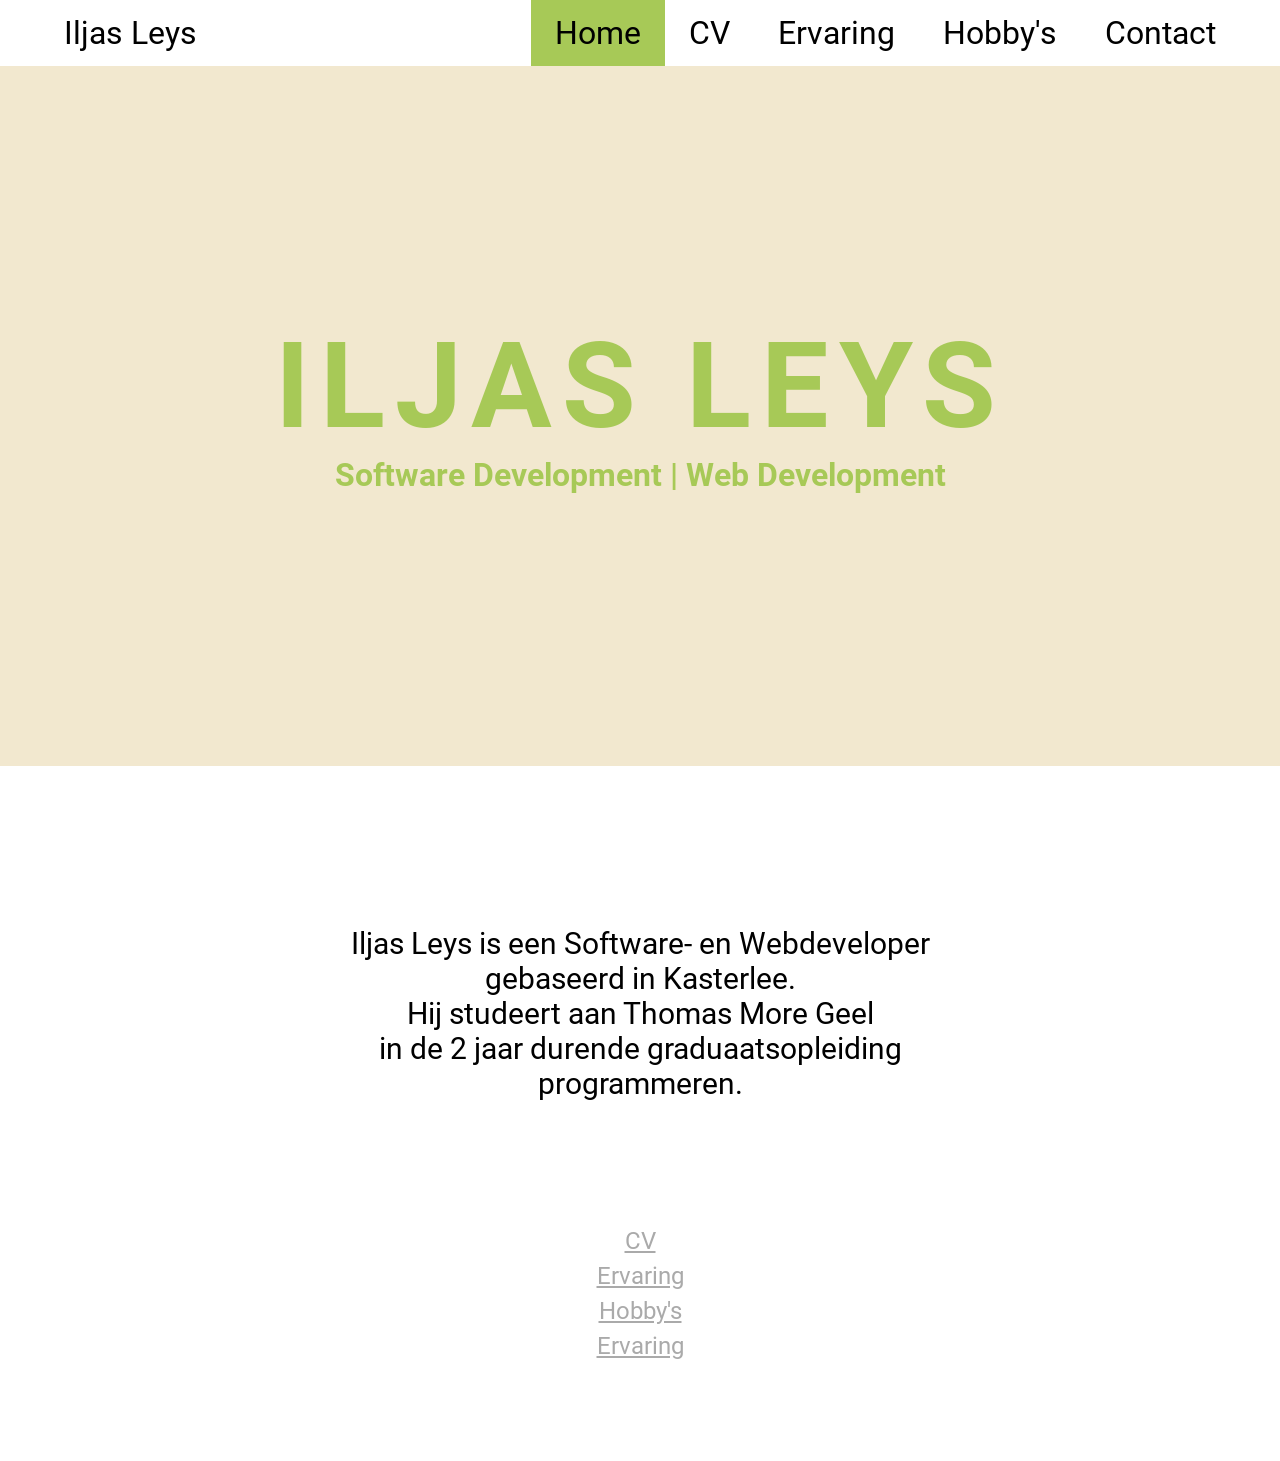
==== index.html @ 1157b5b3 "orginele website (project 1)" ====
<!DOCTYPE html>
<html lang="en">
<head>
    <meta charset="UTF-8">
    <meta http-equiv="X-UA-Compatible" content="IE=edge">
    <meta name="viewport" content="width=device-width, initial-scale=1.0">
    <meta name="author" content="Iljas Leys">
    <link rel="stylesheet" type="text/css" href="style.css">
    <link rel="icon" type="image/x-icon" href="/img/favicon.ico">
    <title>Iljas Leys</title>
</head>
<body>
    <nav>
        <ul id="navElementen">
            <li id="left"><div>Iljas Leys</div></li>
            <li><a href="contact.html">Contact</a></li>
            <li><a href="hobbys.html">Hobby's</a></li>
            <li><a href="ervaring.html">Ervaring</a></li>
            <li><a href="cv.html">CV</a></li>
            <li><a href="index.html" id="active">Home</a></li>
        </ul>
    </nav>
    <div id="divTitel">
        <div id="titelTekst">
            <h1>ILJAS LEYS</h1>
            <span id="titelBijschrift">Software Development | Web Development</span>
        </div>
    </div>
    <div id="tekstblok" class="tekstMidden">
        <p>
            Iljas Leys is een Software- en Webdeveloper<br>
            gebaseerd in Kasterlee.<br>
            Hij studeert aan Thomas More Geel<br>
            in de 2 jaar durende graduaatsopleiding<br>
            programmeren.
        </p>
        <p id="links">
            <a href="cv.html">CV</a><br>
            <a href="ervaring.html">Ervaring</a><br>
            <a href="hobbys.html">Hobby's</a><br>
            <a href="ervaring.html">Ervaring</a>
        </p>
    </div>
</body>
</html>
---- style.css ----
/* fonts */
@font-face{
    font-family: "robotoBold";
    src: url("Roboto/Roboto-Bold.ttf");
}
@font-face{
    font-family: "robotoMedium";
    src: url("Roboto/Roboto-Medium.ttf");
}
@font-face{
    font-family: "robotoRegular";
    src: url("Roboto/Roboto-Regular.ttf");
}
/* algemeen */
*{
    margin: 0px;
    padding: 0px;
    font-family: robotoRegular;
}
a{
    color: black;
    text-decoration: none;
}
/* nav */
nav>ul{
    list-style-type: none;
    margin: 0px;
    padding: 0px 40px 0px 40px;
    overflow: hidden;
}
nav>ul>li:not(#left){
    float: right;
}
#left{
    float: left;
}
li a, li div{
    display: block;
    text-align: center;
    padding: 14px 24px;
    text-decoration: none;
    font-size: 32px;
}
li a:hover{
    background-color: #a7c957;
}
#active{
    background-color: #a7c957;
}
/* titel */
#divTitel{
    background-color: #f2e8cf;
    width: 100%;
    height: 700px;
    position: relative;
    overflow: hidden;
}
#titelTekst{
    position: absolute;
    top: 0px;
    bottom: 0px;
    left: 0px;
    right: 0px;
    margin: auto;
    width: 900px;
    height: 200px;
    text-align: center;
}
h1, #titelBijschrift{
    font-family: robotoBold;
    color: #a7c957;
}
h1{
    font-size: 120px;
    letter-spacing: 10px;
}
#titelBijschrift{
    font-size: 32px;
}
h2{
    font-family: robotoBold;
    color: #a7c957;
    margin-top: 20px;
    margin-bottom: 10px;
}
/* tekst */
#tekstblok{
    overflow: hidden;
    margin-top: 160px;
    margin-bottom: 100px;
    font-family: robotoRegular;
    font-size: 30px;
}
.tekstMidden{
    text-align: center;
    margin: auto;
}
#links{
    margin-top: 120px;
}
#links a{
    font-size: 24px;
    text-decoration: underline;
    color: #aaaaaa;
}
/* CV */
#fotoIljas{
    display: block;
    float: left;
    width: 20%;
    padding-left: 20%;
}
#tekstNaastFoto{
    float: left;
    width: 40%;
    margin-left: 20px;
}
/* Ervaring */
.tekstMiddenLinksUitgelijnd{
    margin-left: 30%;
    width: 40%
}
ul{
    margin-left: 70px;
}
/* Muzieknoot */
#notenWrapper{
    position: relative;
}
.muzieknoot{
    color: #f2e8cf;
    position: absolute;
}
#noot1{
    font-size: 200px;
    left: 10%;
    top: -50px;
}
#noot2{
    font-size: 200px;
    left: 20%;
    top: 150px;
}
#noot3{
    font-size: 200px;
    left: 15%;
    top: 550px;
}
#noot4{
    font-size: 200px;
    left: 80%;
    top: -50px;
}
#noot5{
    font-size: 200px;
    left: 70%;
    top: 200px;
}
#noot6{
    font-size: 200px;
    left: 75%;
    top: 450px;
}
/* Contact */
form{
    margin-top: 30px;
}
input, input::placeholder, textarea{
    margin-top: 30px;
    font-size: 30px;
    width: 40%;
    color: #000000;
    border-top-style: hidden;
    border-left-style: hidden;
    border-right-style: hidden;
    border-bottom-style: solid;
    border-color: #000000;
}
textarea::placeholder{
    color: #000000;
}
textarea{
    border: solid;
    border-width: 2px;
}
.link{
    color: rgb(43, 77, 187);
}
#submit{
    width: 20%;
    border: solid;
    border-width: 1px;
    background-color: #ffffff;
    height: 60px;
    margin-top: 40px;
}
/* extra */
#fotoTrombone, #fotoTechsupport{
    float: right;
    margin-top: 30px;
    padding: 20px;
}
#fotoTrombone{
    width: 300px;
}
#fotoTechsupport{
    width: 400px;
}
table{
    float: left;
    margin-left: 20px;
    border-collapse: collapse;
}
td{
    border: solid;
    padding: 5px;
}
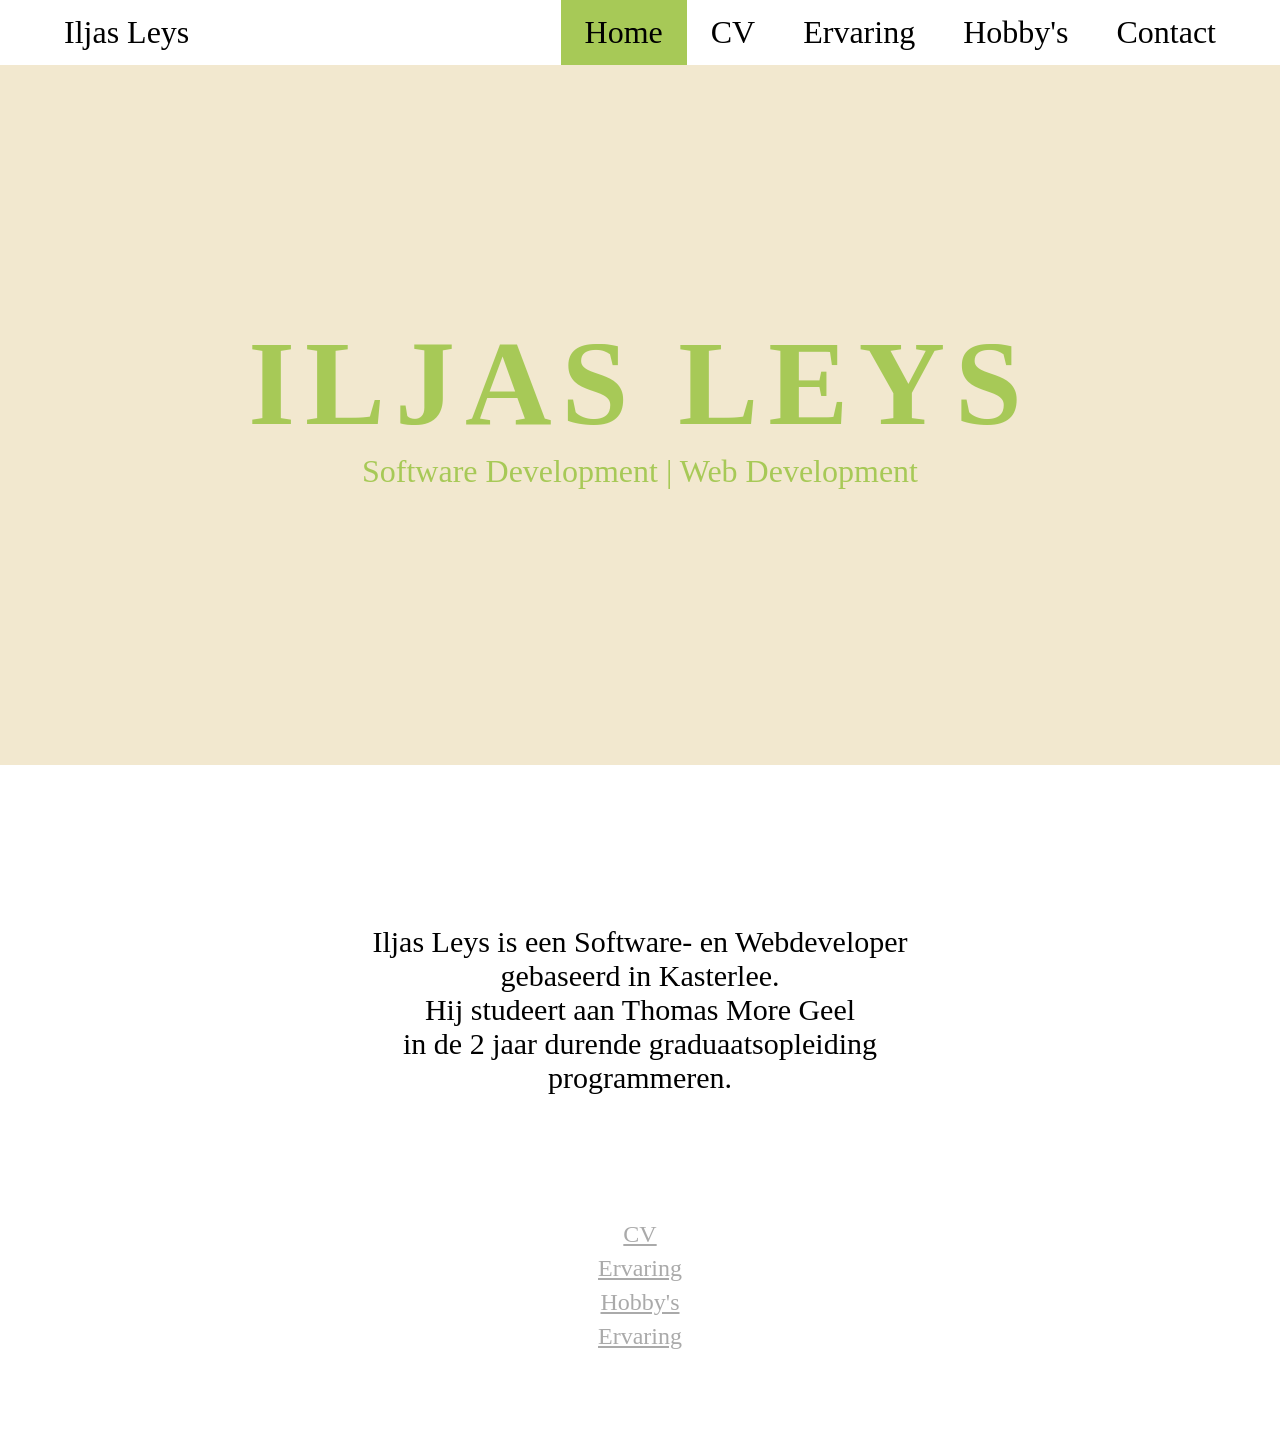
==== commit 5db8a27c: "structuur mappen aangepast" ====
--- a/index.html
+++ b/index.html
@@ -5,7 +5,7 @@
     <meta http-equiv="X-UA-Compatible" content="IE=edge">
     <meta name="viewport" content="width=device-width, initial-scale=1.0">
     <meta name="author" content="Iljas Leys">
-    <link rel="stylesheet" type="text/css" href="style.css">
+    <link rel="stylesheet" type="text/css" href="css/style.css">
     <link rel="icon" type="image/x-icon" href="/img/favicon.ico">
     <title>Iljas Leys</title>
 </head>
--- a/css/style.css
+++ b/css/style.css
@@ -0,0 +1,217 @@
+/* fonts */
+@font-face{
+    font-family: "robotoBold";
+    src: url("Roboto/Roboto-Bold.ttf");
+}
+@font-face{
+    font-family: "robotoMedium";
+    src: url("Roboto/Roboto-Medium.ttf");
+}
+@font-face{
+    font-family: "robotoRegular";
+    src: url("Roboto/Roboto-Regular.ttf");
+}
+/* algemeen */
+*{
+    margin: 0px;
+    padding: 0px;
+    font-family: robotoRegular;
+}
+a{
+    color: black;
+    text-decoration: none;
+}
+/* nav */
+nav>ul{
+    list-style-type: none;
+    margin: 0px;
+    padding: 0px 40px 0px 40px;
+    overflow: hidden;
+}
+nav>ul>li:not(#left){
+    float: right;
+}
+#left{
+    float: left;
+}
+li a, li div{
+    display: block;
+    text-align: center;
+    padding: 14px 24px;
+    text-decoration: none;
+    font-size: 32px;
+}
+li a:hover{
+    background-color: #a7c957;
+}
+#active{
+    background-color: #a7c957;
+}
+/* titel */
+#divTitel{
+    background-color: #f2e8cf;
+    width: 100%;
+    height: 700px;
+    position: relative;
+    overflow: hidden;
+}
+#titelTekst{
+    position: absolute;
+    top: 0px;
+    bottom: 0px;
+    left: 0px;
+    right: 0px;
+    margin: auto;
+    width: 900px;
+    height: 200px;
+    text-align: center;
+}
+h1, #titelBijschrift{
+    font-family: robotoBold;
+    color: #a7c957;
+}
+h1{
+    font-size: 120px;
+    letter-spacing: 10px;
+}
+#titelBijschrift{
+    font-size: 32px;
+}
+h2{
+    font-family: robotoBold;
+    color: #a7c957;
+    margin-top: 20px;
+    margin-bottom: 10px;
+}
+/* tekst */
+#tekstblok{
+    overflow: hidden;
+    margin-top: 160px;
+    margin-bottom: 100px;
+    font-family: robotoRegular;
+    font-size: 30px;
+}
+.tekstMidden{
+    text-align: center;
+    margin: auto;
+}
+#links{
+    margin-top: 120px;
+}
+#links a{
+    font-size: 24px;
+    text-decoration: underline;
+    color: #aaaaaa;
+}
+/* CV */
+#fotoIljas{
+    display: block;
+    float: left;
+    width: 20%;
+    padding-left: 20%;
+}
+#tekstNaastFoto{
+    float: left;
+    width: 40%;
+    margin-left: 20px;
+}
+/* Ervaring */
+.tekstMiddenLinksUitgelijnd{
+    margin-left: 30%;
+    width: 40%
+}
+ul{
+    margin-left: 70px;
+}
+/* Muzieknoot */
+#notenWrapper{
+    position: relative;
+}
+.muzieknoot{
+    color: #f2e8cf;
+    position: absolute;
+}
+#noot1{
+    font-size: 200px;
+    left: 10%;
+    top: -50px;
+}
+#noot2{
+    font-size: 200px;
+    left: 20%;
+    top: 150px;
+}
+#noot3{
+    font-size: 200px;
+    left: 15%;
+    top: 550px;
+}
+#noot4{
+    font-size: 200px;
+    left: 80%;
+    top: -50px;
+}
+#noot5{
+    font-size: 200px;
+    left: 70%;
+    top: 200px;
+}
+#noot6{
+    font-size: 200px;
+    left: 75%;
+    top: 450px;
+}
+/* Contact */
+form{
+    margin-top: 30px;
+}
+input, input::placeholder, textarea{
+    margin-top: 30px;
+    font-size: 30px;
+    width: 40%;
+    color: #000000;
+    border-top-style: hidden;
+    border-left-style: hidden;
+    border-right-style: hidden;
+    border-bottom-style: solid;
+    border-color: #000000;
+}
+textarea::placeholder{
+    color: #000000;
+}
+textarea{
+    border: solid;
+    border-width: 2px;
+}
+.link{
+    color: rgb(43, 77, 187);
+}
+#submit{
+    width: 20%;
+    border: solid;
+    border-width: 1px;
+    background-color: #ffffff;
+    height: 60px;
+    margin-top: 40px;
+}
+/* extra */
+#fotoTrombone, #fotoTechsupport{
+    float: right;
+    margin-top: 30px;
+    padding: 20px;
+}
+#fotoTrombone{
+    width: 300px;
+}
+#fotoTechsupport{
+    width: 400px;
+}
+table{
+    float: left;
+    margin-left: 20px;
+    border-collapse: collapse;
+}
+td{
+    border: solid;
+    padding: 5px;
+}
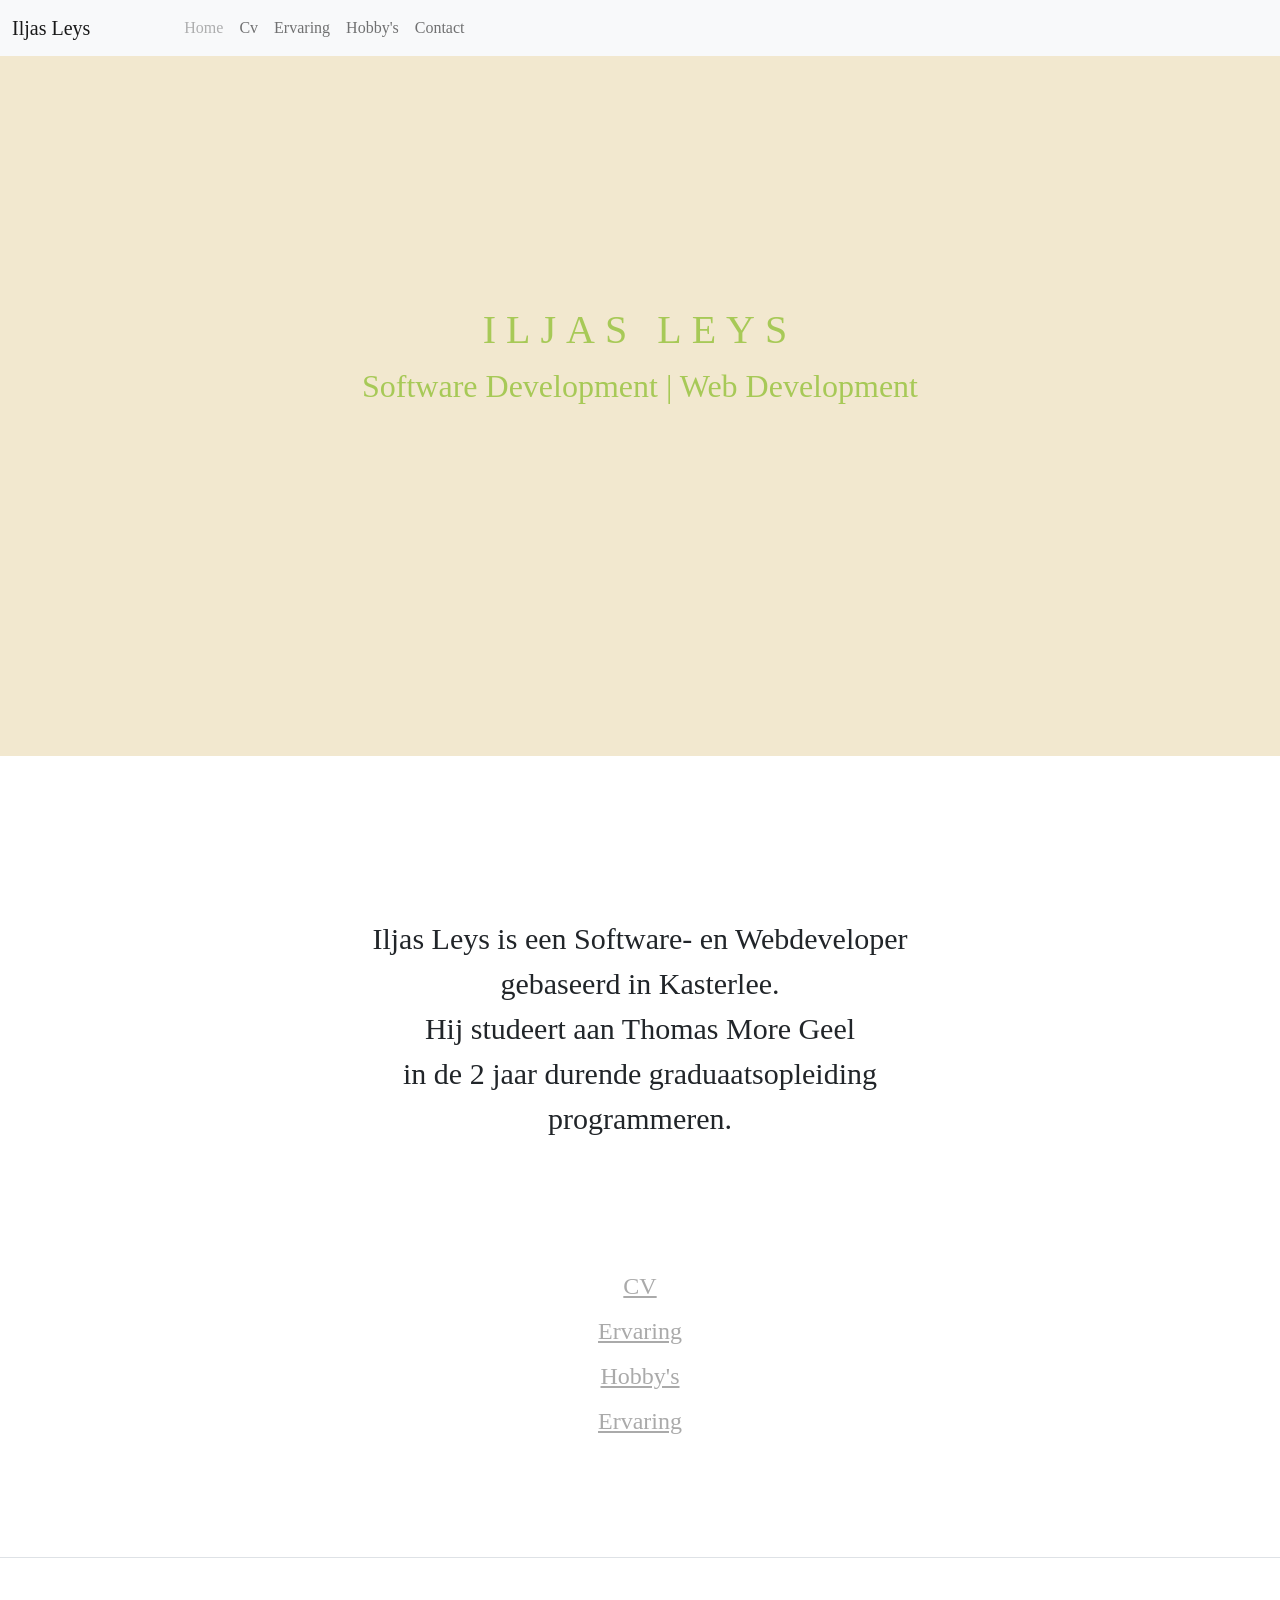
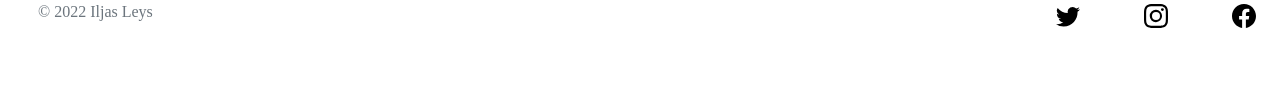
==== commit f53b5613: "nav en footer" ====
--- a/index.html
+++ b/index.html
@@ -7,19 +7,38 @@
     <meta name="author" content="Iljas Leys">
     <link rel="stylesheet" type="text/css" href="css/style.css">
     <link rel="icon" type="image/x-icon" href="/img/favicon.ico">
+    <link rel="stylesheet" href="vendor/bootstrap-5.2.3-dist/css/bootstrap.min.css">
+    <script src="vendor/bootstrap-5.2.3-dist/js/bootstrap.min.js"></script>
     <title>Iljas Leys</title>
 </head>
 <body>
-    <nav>
-        <ul id="navElementen">
-            <li id="left"><div>Iljas Leys</div></li>
-            <li><a href="contact.html">Contact</a></li>
-            <li><a href="hobbys.html">Hobby's</a></li>
-            <li><a href="ervaring.html">Ervaring</a></li>
-            <li><a href="cv.html">CV</a></li>
-            <li><a href="index.html" id="active">Home</a></li>
-        </ul>
-    </nav>
+    <nav class="navbar navbar-expand-lg bg-light">
+        <div class="container-fluid">
+          <a class="navbar-brand" href="#">Iljas Leys</a>
+          <button class="navbar-toggler" type="button" data-bs-toggle="collapse" data-bs-target="#navbarNav" aria-controls="navbarNav" aria-expanded="false" aria-label="Toggle navigation">
+            <span class="navbar-toggler-icon"></span>
+          </button>
+          <div class="collapse navbar-collapse" id="navbarNav">
+            <ul class="navbar-nav">
+              <li class="nav-item">
+                <a class="nav-link disabled" href="index.html">Home</a>
+              </li>
+              <li class="nav-item">
+                <a class="nav-link" href="cv.html">Cv</a>
+              </li>
+              <li class="nav-item">
+                <a class="nav-link" href="ervaring.html">Ervaring</a>
+              </li>
+              <li class="nav-item">
+                <a class="nav-link" href="hobbys.html">Hobby's</a>
+              </li>
+              <li class="nav-item">
+                <a class="nav-link" href="contact.html">Contact</a>
+              </li>
+            </ul>
+          </div>
+        </div>
+      </nav>
     <div id="divTitel">
         <div id="titelTekst">
             <h1>ILJAS LEYS</h1>
@@ -41,5 +60,25 @@
             <a href="ervaring.html">Ervaring</a>
         </p>
     </div>
+    <footer class="d-flex flex-wrap justify-content-between align-items-center py-3 my-4 border-top">
+        <div class="col-md-4 d-flex align-items-center">
+          <a href="/" class="mb-3 me-2 mb-md-0 text-muted text-decoration-none lh-1">
+            <svg class="bi" width="30" height="24"><use xlink:href="#bootstrap"></use></svg>
+          </a>
+          <span class="mb-3 mb-md-0 text-muted">© 2022 Iljas Leys</span>
+        </div>
+    
+        <ul class="nav col-md-4 justify-content-end list-unstyled d-flex">
+          <li class="ms-3"><a class="text-muted" href="www.twitter.com"><svg class="bi" width="24" height="24"><use xlink:href="#twitter"><symbol id="twitter" viewBox="0 0 16 16">
+            <path d="M5.026 15c6.038 0 9.341-5.003 9.341-9.334 0-.14 0-.282-.006-.422A6.685 6.685 0 0 0 16 3.542a6.658 6.658 0 0 1-1.889.518 3.301 3.301 0 0 0 1.447-1.817 6.533 6.533 0 0 1-2.087.793A3.286 3.286 0 0 0 7.875 6.03a9.325 9.325 0 0 1-6.767-3.429 3.289 3.289 0 0 0 1.018 4.382A3.323 3.323 0 0 1 .64 6.575v.045a3.288 3.288 0 0 0 2.632 3.218 3.203 3.203 0 0 1-.865.115 3.23 3.23 0 0 1-.614-.057 3.283 3.283 0 0 0 3.067 2.277A6.588 6.588 0 0 1 .78 13.58a6.32 6.32 0 0 1-.78-.045A9.344 9.344 0 0 0 5.026 15z"></path>
+          </symbol></use></svg></a></li>
+          <li class="ms-3"><a class="text-muted" href="www.instagram.com"><svg class="bi" width="24" height="24"><use xlink:href="#instagram"><symbol id="instagram" viewBox="0 0 16 16">
+            <path d="M8 0C5.829 0 5.556.01 4.703.048 3.85.088 3.269.222 2.76.42a3.917 3.917 0 0 0-1.417.923A3.927 3.927 0 0 0 .42 2.76C.222 3.268.087 3.85.048 4.7.01 5.555 0 5.827 0 8.001c0 2.172.01 2.444.048 3.297.04.852.174 1.433.372 1.942.205.526.478.972.923 1.417.444.445.89.719 1.416.923.51.198 1.09.333 1.942.372C5.555 15.99 5.827 16 8 16s2.444-.01 3.298-.048c.851-.04 1.434-.174 1.943-.372a3.916 3.916 0 0 0 1.416-.923c.445-.445.718-.891.923-1.417.197-.509.332-1.09.372-1.942C15.99 10.445 16 10.173 16 8s-.01-2.445-.048-3.299c-.04-.851-.175-1.433-.372-1.941a3.926 3.926 0 0 0-.923-1.417A3.911 3.911 0 0 0 13.24.42c-.51-.198-1.092-.333-1.943-.372C10.443.01 10.172 0 7.998 0h.003zm-.717 1.442h.718c2.136 0 2.389.007 3.232.046.78.035 1.204.166 1.486.275.373.145.64.319.92.599.28.28.453.546.598.92.11.281.24.705.275 1.485.039.843.047 1.096.047 3.231s-.008 2.389-.047 3.232c-.035.78-.166 1.203-.275 1.485a2.47 2.47 0 0 1-.599.919c-.28.28-.546.453-.92.598-.28.11-.704.24-1.485.276-.843.038-1.096.047-3.232.047s-2.39-.009-3.233-.047c-.78-.036-1.203-.166-1.485-.276a2.478 2.478 0 0 1-.92-.598 2.48 2.48 0 0 1-.6-.92c-.109-.281-.24-.705-.275-1.485-.038-.843-.046-1.096-.046-3.233 0-2.136.008-2.388.046-3.231.036-.78.166-1.204.276-1.486.145-.373.319-.64.599-.92.28-.28.546-.453.92-.598.282-.11.705-.24 1.485-.276.738-.034 1.024-.044 2.515-.045v.002zm4.988 1.328a.96.96 0 1 0 0 1.92.96.96 0 0 0 0-1.92zm-4.27 1.122a4.109 4.109 0 1 0 0 8.217 4.109 4.109 0 0 0 0-8.217zm0 1.441a2.667 2.667 0 1 1 0 5.334 2.667 2.667 0 0 1 0-5.334z"></path>
+        </symbol></use></svg></a></li>
+          <li class="ms-3"><a class="text-muted" href="www.facebook.com"><svg class="bi" width="24" height="24"><use xlink:href="#facebook"><symbol id="facebook" viewBox="0 0 16 16">
+            <path d="M16 8.049c0-4.446-3.582-8.05-8-8.05C3.58 0-.002 3.603-.002 8.05c0 4.017 2.926 7.347 6.75 7.951v-5.625h-2.03V8.05H6.75V6.275c0-2.017 1.195-3.131 3.022-3.131.876 0 1.791.157 1.791.157v1.98h-1.009c-.993 0-1.303.621-1.303 1.258v1.51h2.218l-.354 2.326H9.25V16c3.824-.604 6.75-3.934 6.75-7.951z"></path>
+          </symbol></use></svg></a></li>
+        </ul>
+    </footer>
 </body>
 </html>
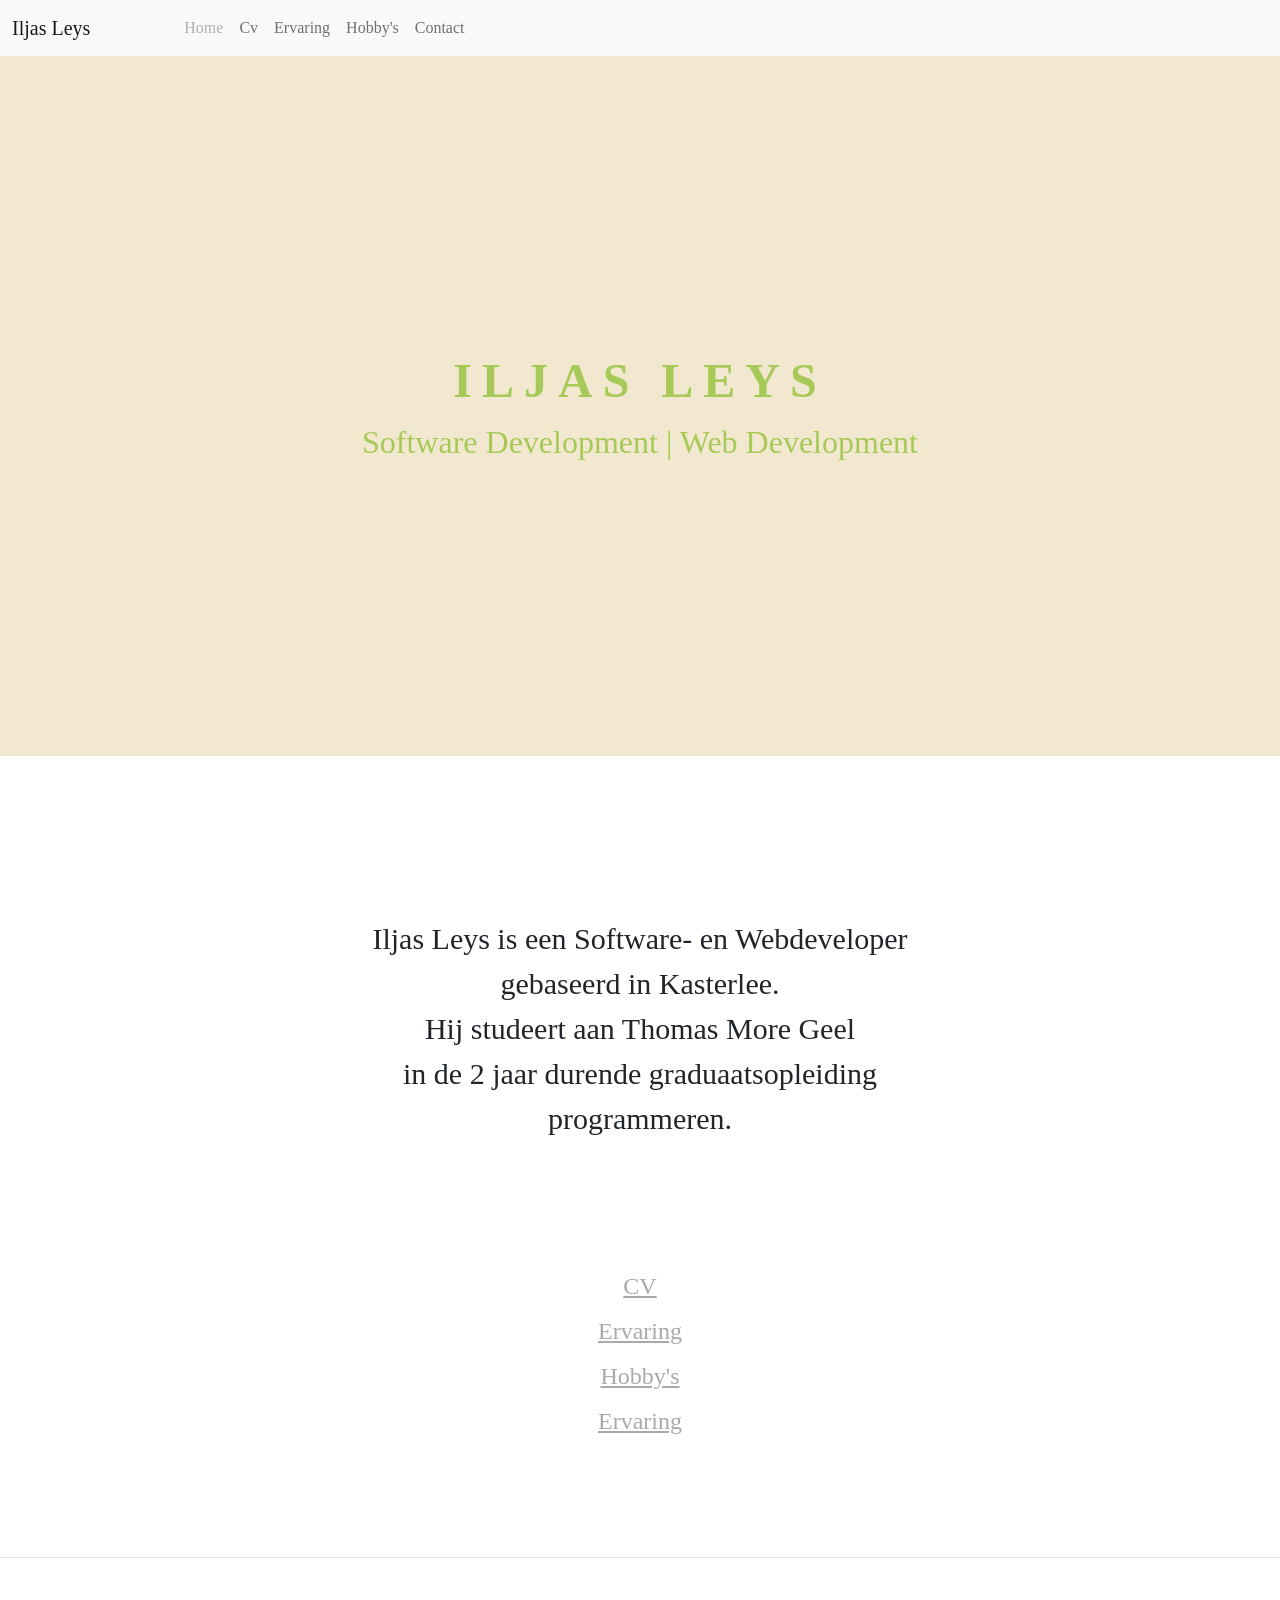
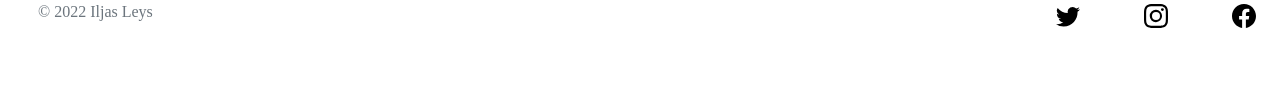
==== commit d04c0619: "hero sections" ====
--- a/index.html
+++ b/index.html
@@ -40,9 +40,11 @@
         </div>
       </nav>
     <div id="divTitel">
-        <div id="titelTekst">
-            <h1>ILJAS LEYS</h1>
-            <span id="titelBijschrift">Software Development | Web Development</span>
+        <div class="px-4 py-5 my-5 text-center">
+            <h1 class="display-5 fw-bold">ILJAS LEYS</h1>
+            <div class="col-lg-6 mx-auto">
+              <p class="lead mb-4" id="titelBijschrift">Software Development | Web Development</p>
+            </div>
         </div>
     </div>
     <div id="tekstblok" class="tekstMidden">
--- a/css/style.css
+++ b/css/style.css
@@ -54,6 +54,7 @@
     height: 700px;
     position: relative;
     overflow: hidden;
+    padding-top: 200px;
 }
 #titelTekst{
     position: absolute;
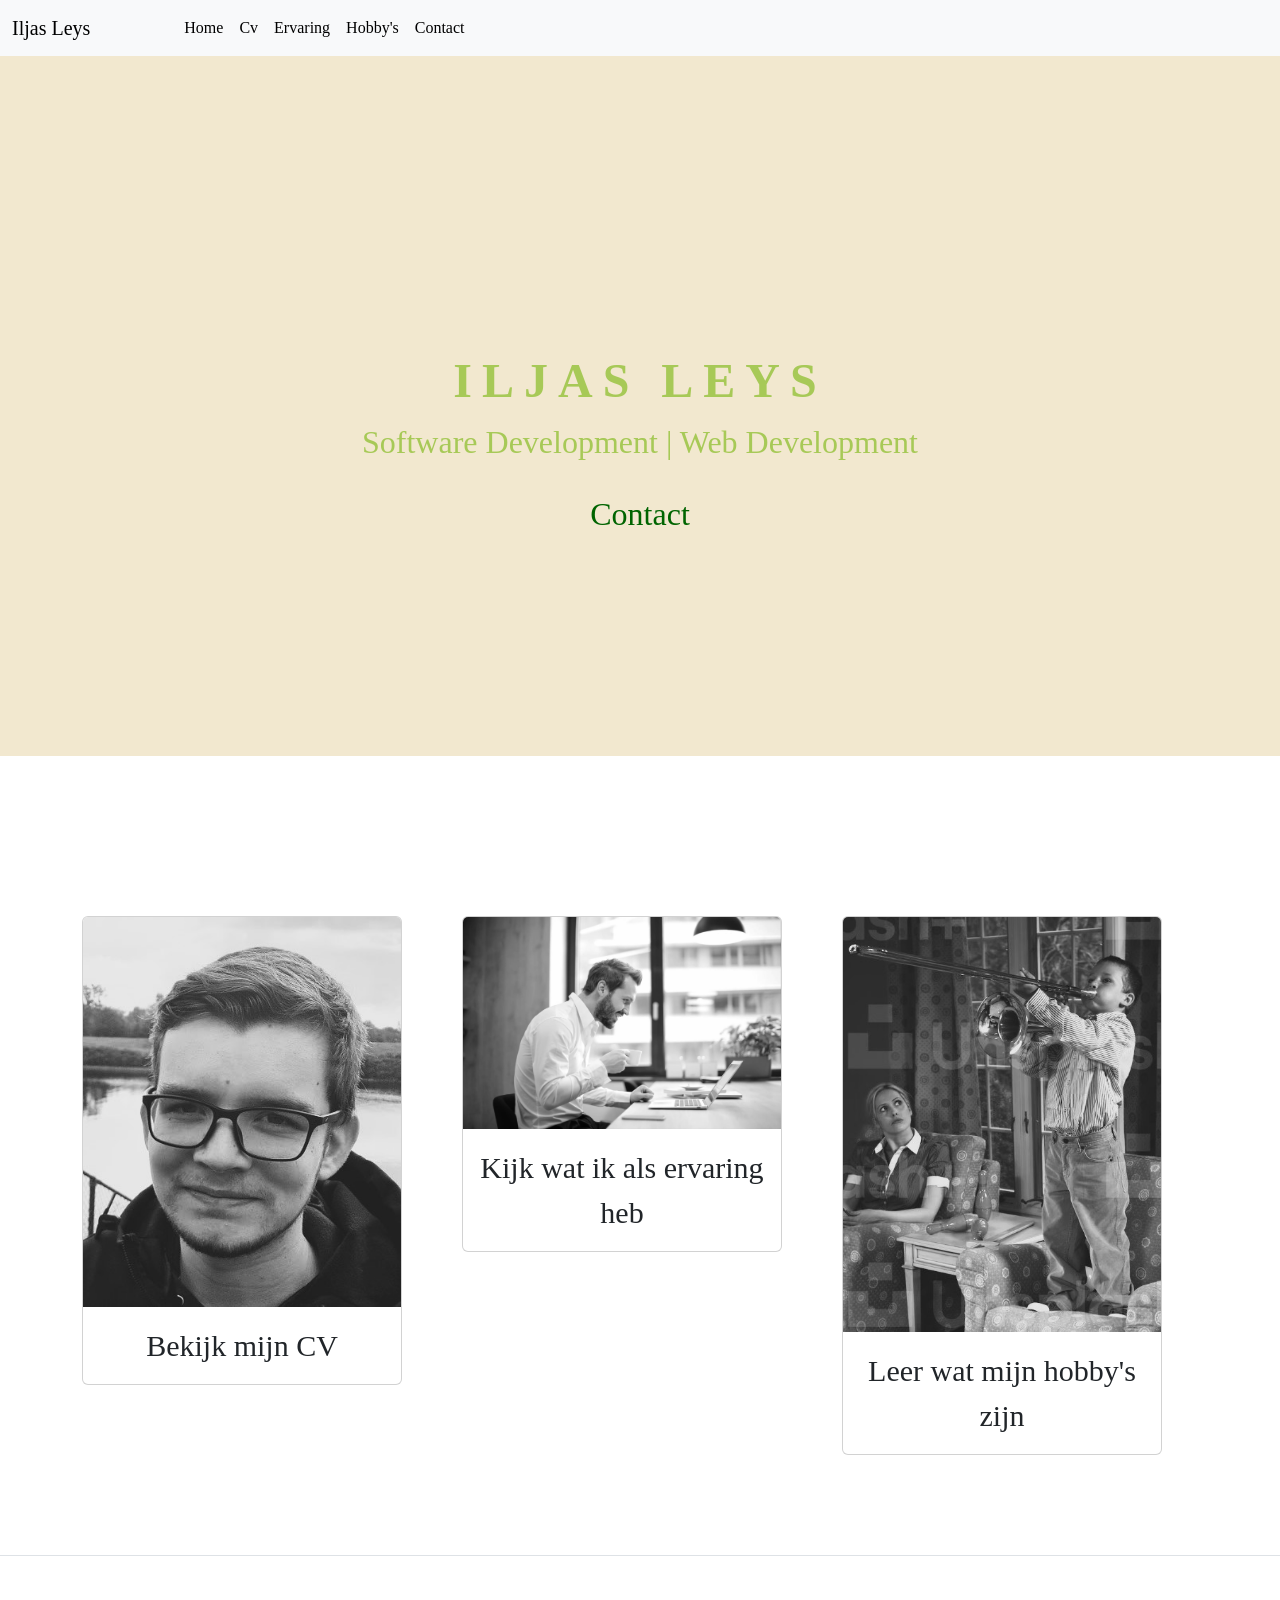
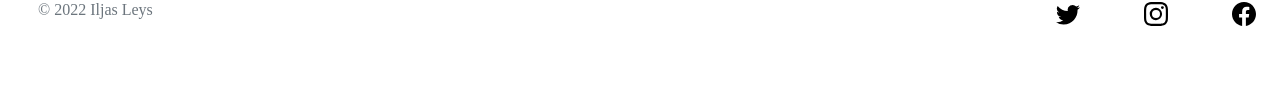
==== commit 7f483d43: "index pagina" ====
--- a/index.html
+++ b/index.html
@@ -44,23 +44,45 @@
             <h1 class="display-5 fw-bold">ILJAS LEYS</h1>
             <div class="col-lg-6 mx-auto">
               <p class="lead mb-4" id="titelBijschrift">Software Development | Web Development</p>
+              <p class="lead mb-4"><a href="contact.html"><span id="linkNaarContact">Contact</span></a></p>
             </div>
         </div>
     </div>
     <div id="tekstblok" class="tekstMidden">
-        <p>
-            Iljas Leys is een Software- en Webdeveloper<br>
-            gebaseerd in Kasterlee.<br>
-            Hij studeert aan Thomas More Geel<br>
-            in de 2 jaar durende graduaatsopleiding<br>
-            programmeren.
-        </p>
-        <p id="links">
-            <a href="cv.html">CV</a><br>
-            <a href="ervaring.html">Ervaring</a><br>
-            <a href="hobbys.html">Hobby's</a><br>
-            <a href="ervaring.html">Ervaring</a>
-        </p>
+        <div class="container text-center">
+            <div class="row">
+              <div class="col">
+                <div class="card" style="width: 20rem;">
+                    <a href="cv.html">
+                    <img class="card-img-top" src="img/gezicht.jpg" alt="Card image cap">
+                    </a>
+                    <div class="card-body">
+                      <p class="card-text">Bekijk mijn CV</p>
+                    </div>
+                  </div>
+              </div>
+              <div class="col">
+                <div class="card" style="width: 20rem;">
+                    <a href="ervaring.html">
+                        <img class="card-img-top" src="img/werken.jpg" alt="Card image cap">
+                    </a>
+                    <div class="card-body">
+                      <p class="card-text">Kijk wat ik als ervaring heb</p>
+                    </div>
+                  </div>
+              </div>
+              <div class="col">
+                <div class="card" style="width: 20rem;">
+                    <a href="cv.html">
+                        <img class="card-img-top" src="img/trombone.jpg" alt="Card image cap">
+                    </a>
+                    <div class="card-body">
+                      <p class="card-text">Leer wat mijn hobby's zijn</p>
+                    </div>
+                  </div>
+              </div>
+            </div>
+        </div>
     </div>
     <footer class="d-flex flex-wrap justify-content-between align-items-center py-3 my-4 border-top">
         <div class="col-md-4 d-flex align-items-center">
--- a/css/style.css
+++ b/css/style.css
@@ -18,8 +18,8 @@
     font-family: robotoRegular;
 }
 a{
-    color: black;
-    text-decoration: none;
+    color: black !important;
+    text-decoration: none !important;
 }
 /* nav */
 nav>ul{
@@ -215,4 +215,12 @@
 td{
     border: solid;
     padding: 5px;
+}
+/* Bootstrap extra */
+.card {display:inline-block;}
+
+/* Extra voor project 2 */
+#linkNaarContact{
+    color: darkgreen;
+    font-size: 32px;
 }
